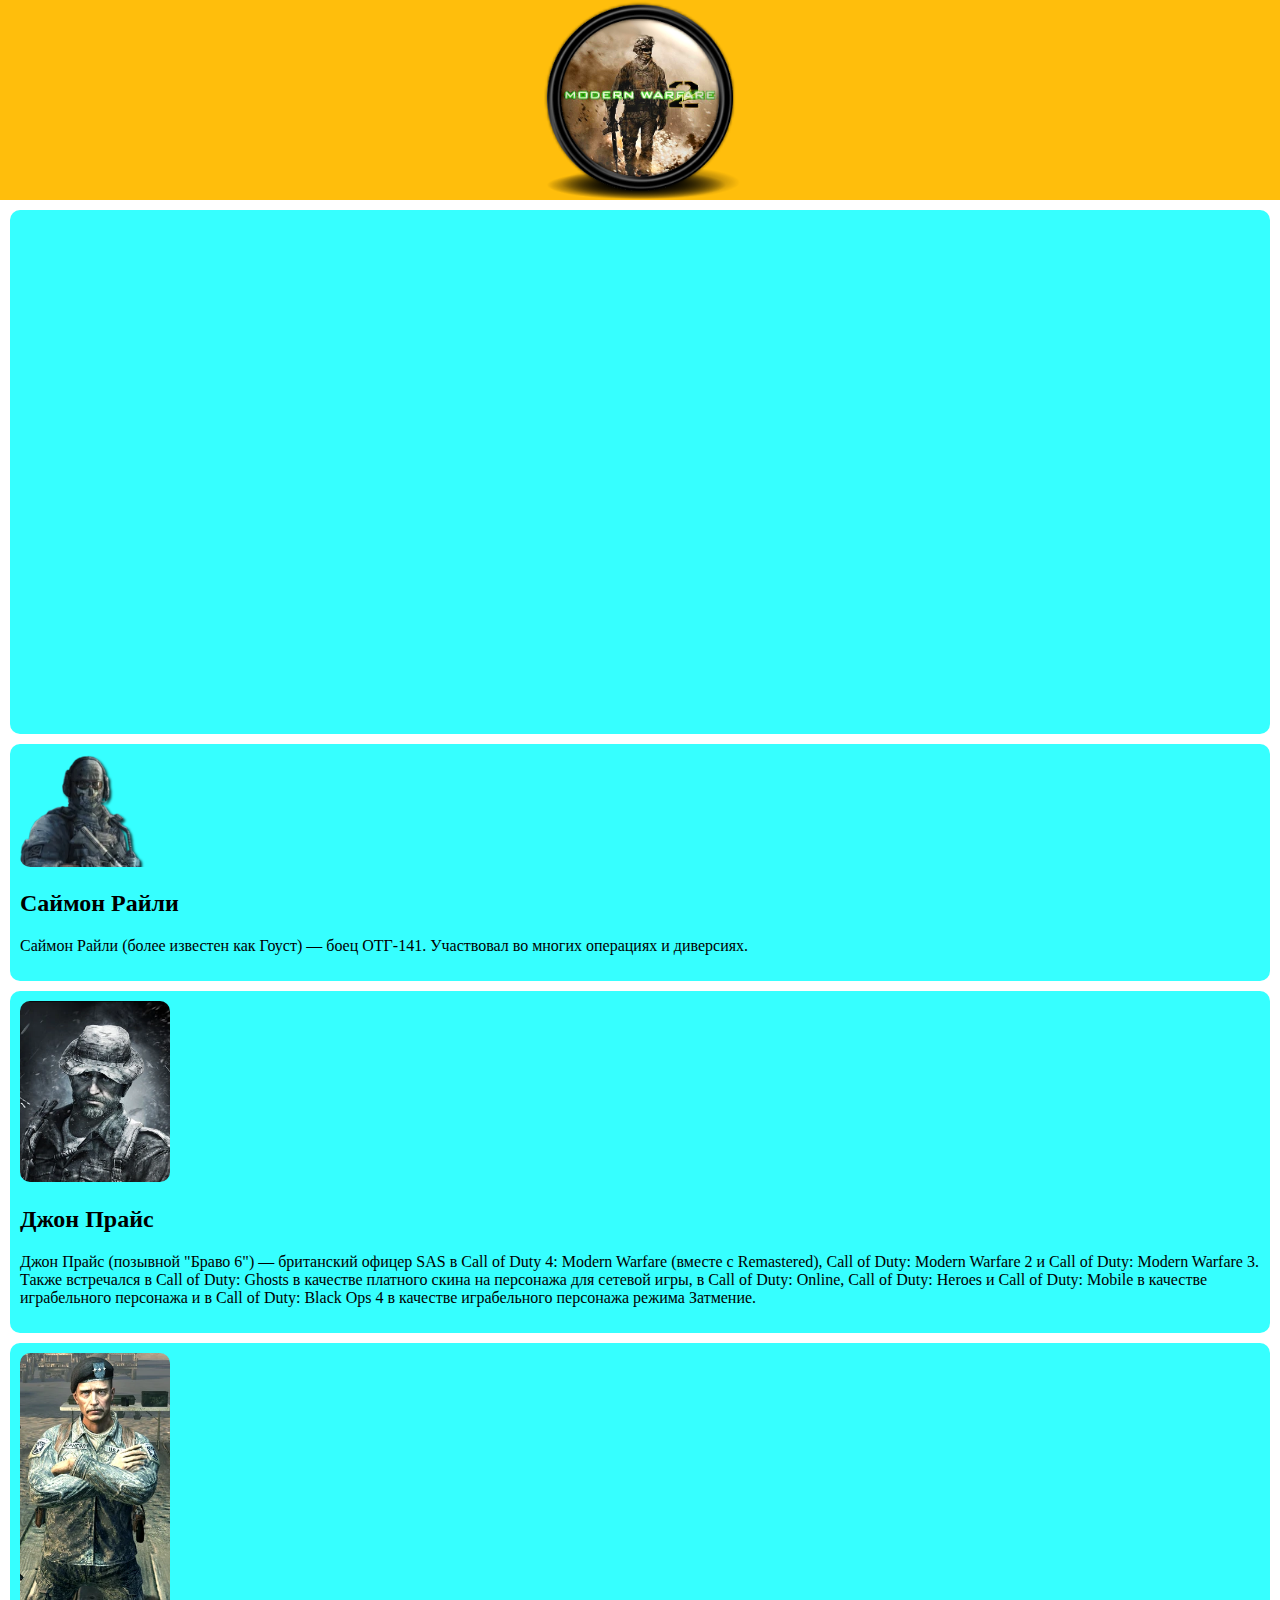
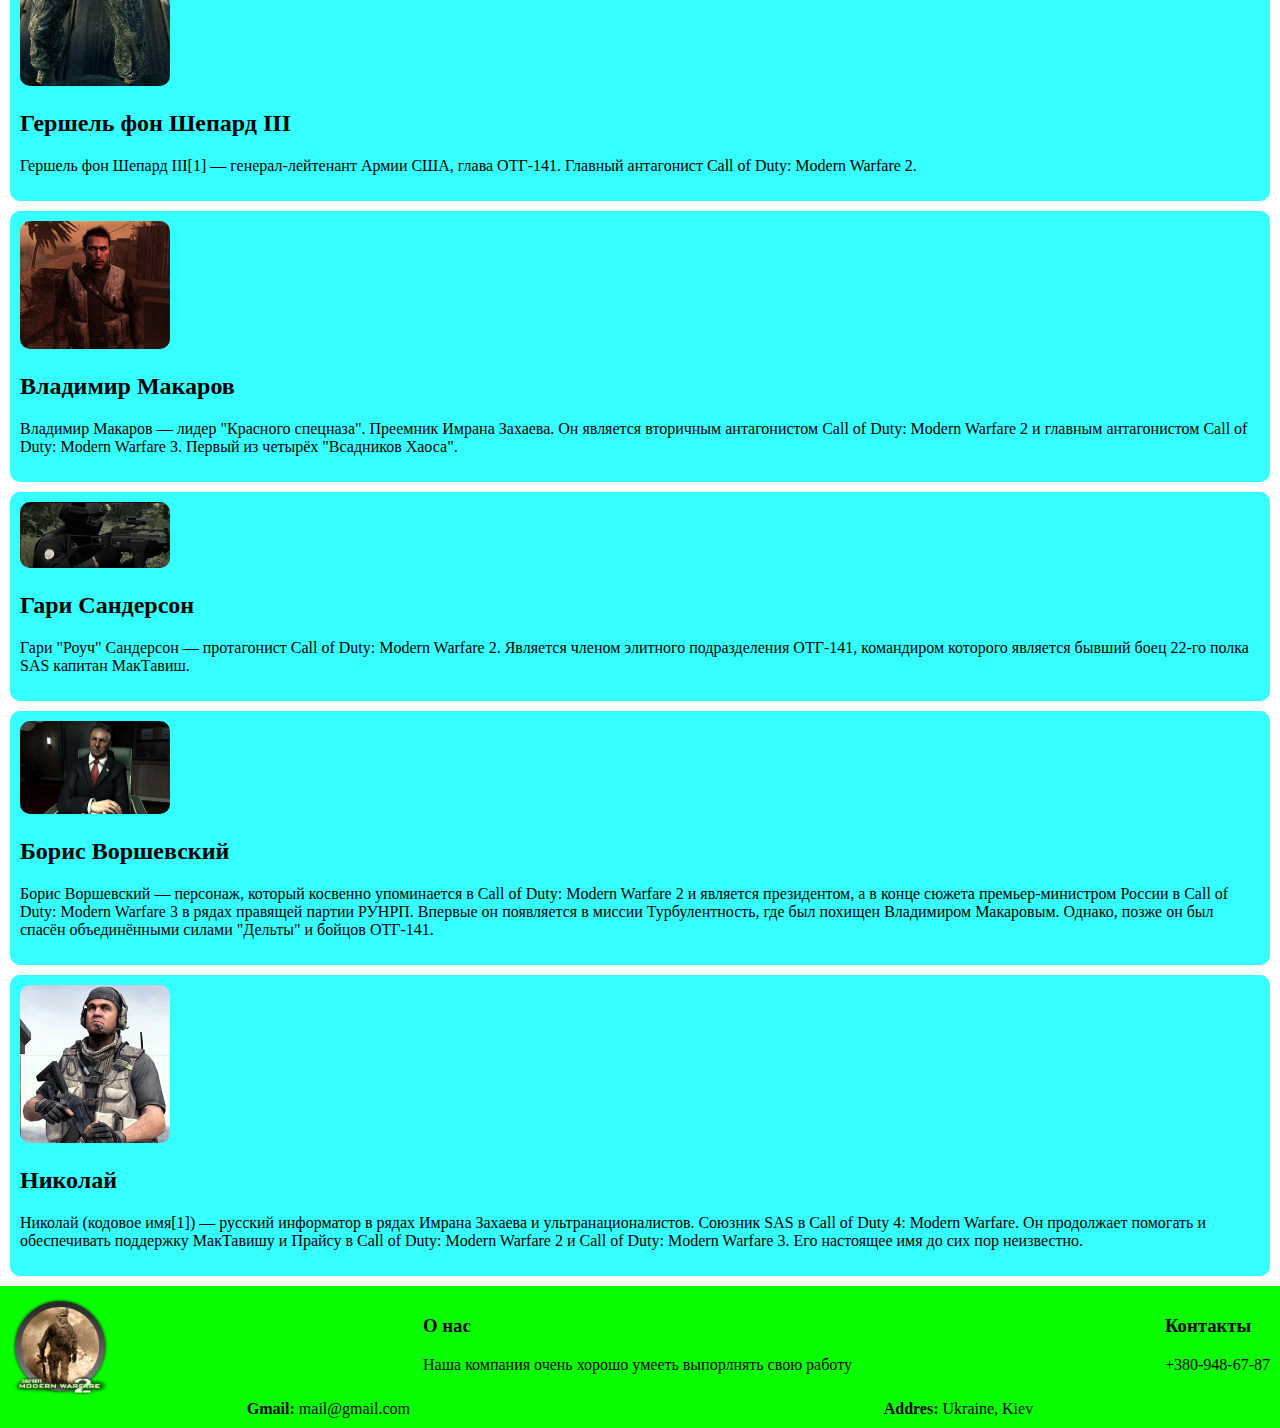
==== index.html @ 5d87aee4 "Add file" ====
<!DOCTYPE html>
<html lang="en">
<head>
    <meta charset="UTF-8">
    <meta http-equiv="X-UA-Compatible" content="IE=edge">
    <meta name="viewport" content="width=device-width, initial-scale=1.0">
    <link rel="stylesheet" href="css/Style.css">
    <link rel="icon" href="logo/Mw2cr-ico.webp" type="img/x-icon">
    <title>Blog Lego</title>
</head>
<body>
    <!-- Хедер -->
    <header>
        <img class="header_logo" src="logo/Call-of-Duty-Modern-Warfare-2-2-icon.png" alt="Logo Lego"> 
    </header>
    <!-- Посты -->
    <main>
        <div class="main_post">
            <div class="post">
                <iframe class="header_info_video" src="https://www.youtube.com/embed/YaIAUNRO9jM" 
                    title="YouTube video player" frameborder="0" 
                    allow="accelerometer; autoplay; clipboard-write; encrypted-media; gyroscope; picture-in-picture" 
                    allowfullscreen></iframe>
            </div>
            <div class="post">
                <div class="post_colums">
                    <img class="post_img" src="Img/Mw2_ghost_infobox.webp" alt="Post Image">
                </div>
                <div class="post_colums">
                    <h2>Саймон Райли</h2>
                    <p>Саймон Райли (более известен как Гоуст) — боец ОТГ-141. Участвовал во многих операциях и диверсиях.</p>
                    
                </div>
            </div>
            <div class="post">
                <div class="post_colums">
                    <img class="post_img" src="Img/John_Price_profile_picture_CoD_Online.webp" alt="Post Image">
                </div>
                <div class="post_colums">
                    <h2>Джон Прайс</h2>
                    <p>Джон Прайс (позывной "Браво 6") — британский офицер SAS в Call of Duty 4: Modern Warfare (вместе с Remastered), Call of Duty: Modern Warfare 2 и Call of Duty: Modern Warfare 3. Также встречался в Call of Duty: Ghosts в качестве платного скина на персонажа для сетевой игры, в Call of Duty: Online, Call of Duty: Heroes и Call of Duty: Mobile в качестве играбельного персонажа и в Call of Duty: Black Ops 4 в качестве играбельного персонажа режима Затмение.</p>
                </div>
            </div>
            <div class="post">
                <div class="post_colums">
                    <img class="post_img" src="Img/Shpherd.webp" alt="Post Image">
                </div>
                <div class="post_colums">
                    <h2>Гершель фон Шепард III</h2>
                    <p>Гершель фон Шепард III[1] — генерал-лейтенант Армии США, глава ОТГ-141. Главный антагонист Call of Duty: Modern Warfare 2.</p>
                </div>
            </div>
            <div class="post">
                <div class="post_colums">
                    <img class="post_img" src="Img/MakarovNuke.webp" alt="Post Image">
                </div>
                <div class="post_colums">
                    <h2>Владимир Макаров</h2>
                    <p>Владимир Макаров — лидер "Красного спецназа". Преемник Имрана Захаева. Он является вторичным антагонистом Call of Duty: Modern Warfare 2 и главным антагонистом Call of Duty: Modern Warfare 3. Первый из четырёх "Всадников Хаоса".</p>
                </div>
            </div>
            <div class="post">
                <div class="post_colums">
                    <img class="post_img" src="Img/Kingfish.webp" alt="Post Image">
                </div>
                <div class="post_colums">
                    <h2>Гари Сандерсон</h2>
                    <p>Гари "Роуч" Сандерсон — протагонист Call of Duty: Modern Warfare 2. Является членом элитного подразделения ОТГ-141, командиром которого является бывший боец 22-го полка SAS капитан МакТавиш.</p>
                </div>
            </div>
            <div class="post">
                <div class="post_colums">
                    <img class="post_img" src="Img/Boris_Vorshevsky_Turbulence_MW3.webp" alt="Post Image">
                </div>
                <div class="post_colums">
                    <h2>Борис Воршевский</h2>
                    <p>Борис Воршевский — персонаж, который косвенно упоминается в Call of Duty: Modern Warfare 2 и является президентом, а в конце сюжета премьер-министром России в Call of Duty: Modern Warfare 3 в рядах правящей партии РУНРП. Впервые он появляется в миссии Турбулентность, где был похищен Владимиром Макаровым. Однако, позже он был спасён объединёнными силами "Дельты" и бойцов ОТГ-141.</p>
                </div>
            </div>
            <div class="post">
                <div class="post_colums">
                    <img class="post_img" src="Img/468px-Nikolai_id.webp" alt="Post Image">
                </div>
                <div class="post_colums">
                    <h2>Николай</h2>
                    <p>Николай (кодовое имя[1]) — русский информатор в рядах Имрана Захаева и ультранационалистов. Союзник SAS в Call of Duty 4: Modern Warfare. Он продолжает помогать и обеспечивать поддержку МакТавишу и Прайсу в Call of Duty: Modern Warfare 2 и Call of Duty: Modern Warfare 3. Его настоящее имя до сих пор неизвестно.</p>
                </div>
            </div>
        </div>
    </main>
    <!-- Футер -->
    <footer>
        <div class="container">
            <div class="footer_info">
                <div class="footer_colums">
                    <img class="footer_logo" src="logo/modern-warfare-2.png" alt="modern-warfare-2">
                </div>
                <div class="footer_colums">
                    <h3>О нас</h3>
                    <p>Наша компания очень хорошо умееть выпорлнять свою работу</p>
                </div>
                <div class="footer_colums">
                    <h3>Контакты</h3>
                    <p>+380-948-67-87</p>
                </div>
            </div>
            <div class="footer_contact">
                <div class="footer_email"><b>Gmail:</b> mail@gmail.com</div>
                <div class="footer_adress"><b>Addres:</b> Ukraine, Kiev</div>
            </div>
        </div>
    </footer>
</body>
</html>
---- css/Style.css ----
body {
    margin: 0;
    padding: 0;
}
header {
    background : rgb(255, 190, 12);
    display: flex;
    justify-content: center;
}
.header_logo {
    width: 200px;
}
footer {
    background-color: rgb(9, 255, 0);
}
.container {
    padding: 10px;
}
.footer_info {
    display: flex;
    justify-content: space-between;
}
.footer_logo {
    width: 100px;
}
.footer_contact {
    display: flex;
    justify-content: space-around;
}
.post {
    position: relative;
    display: block;
    justify-content: right;
    background: rgb(54, 255, 255);
    margin: 10px;
    padding: 10px;
    border-radius: 10px;
}
.post_card {
    display: flex;
    align-items: center;
    background: #3fe2ff;
    margin: 10px;
    padding: 10px;
    border-radius: 20px;
}
.post_img {
    width: 150px;
    border-radius: 10px;
}
.post_card_img {
    width: 200px;
    margin: 7px;
    border-radius: 20px;
}
.post_card_autor {
    color: #3b3b3b;
    margin: 0;
}
.comments {
    padding: 5px 15px;
}
.comment_card {
    background: grey;
    padding: 10px;
    border-radius: 10px;
    margin-bottom: 3px;
}
.comment_card_date{
    font-size: 14px;
    margin-top: 5px;
    margin-bottom: 10px;
    color: #4d4d4d;
}
.comment_card_text {
    font-size: 17px;
}
.comment_admin {
    width: 80%;
    background: rgb(196, 179, 255);
}
.header_info_video {
    width: 826px;
    height: 500px;
    border-radius: 25px;
}
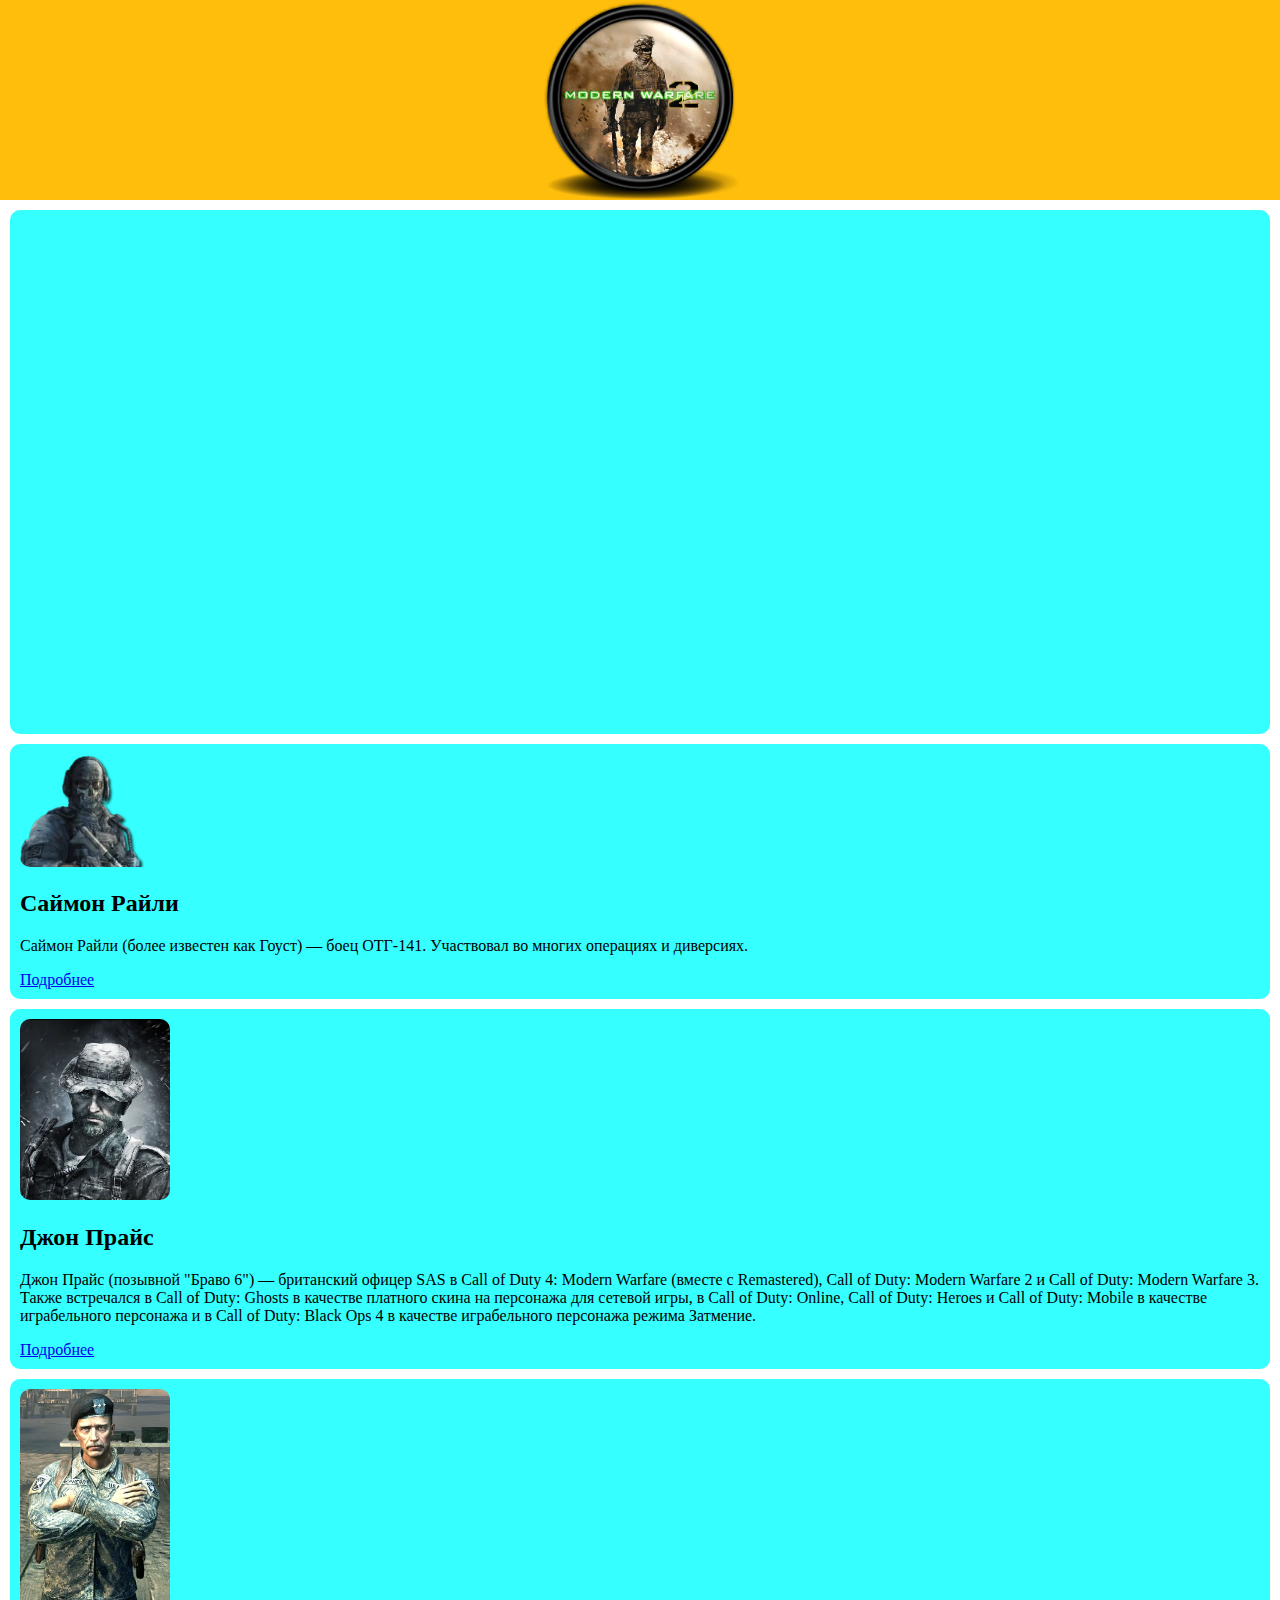
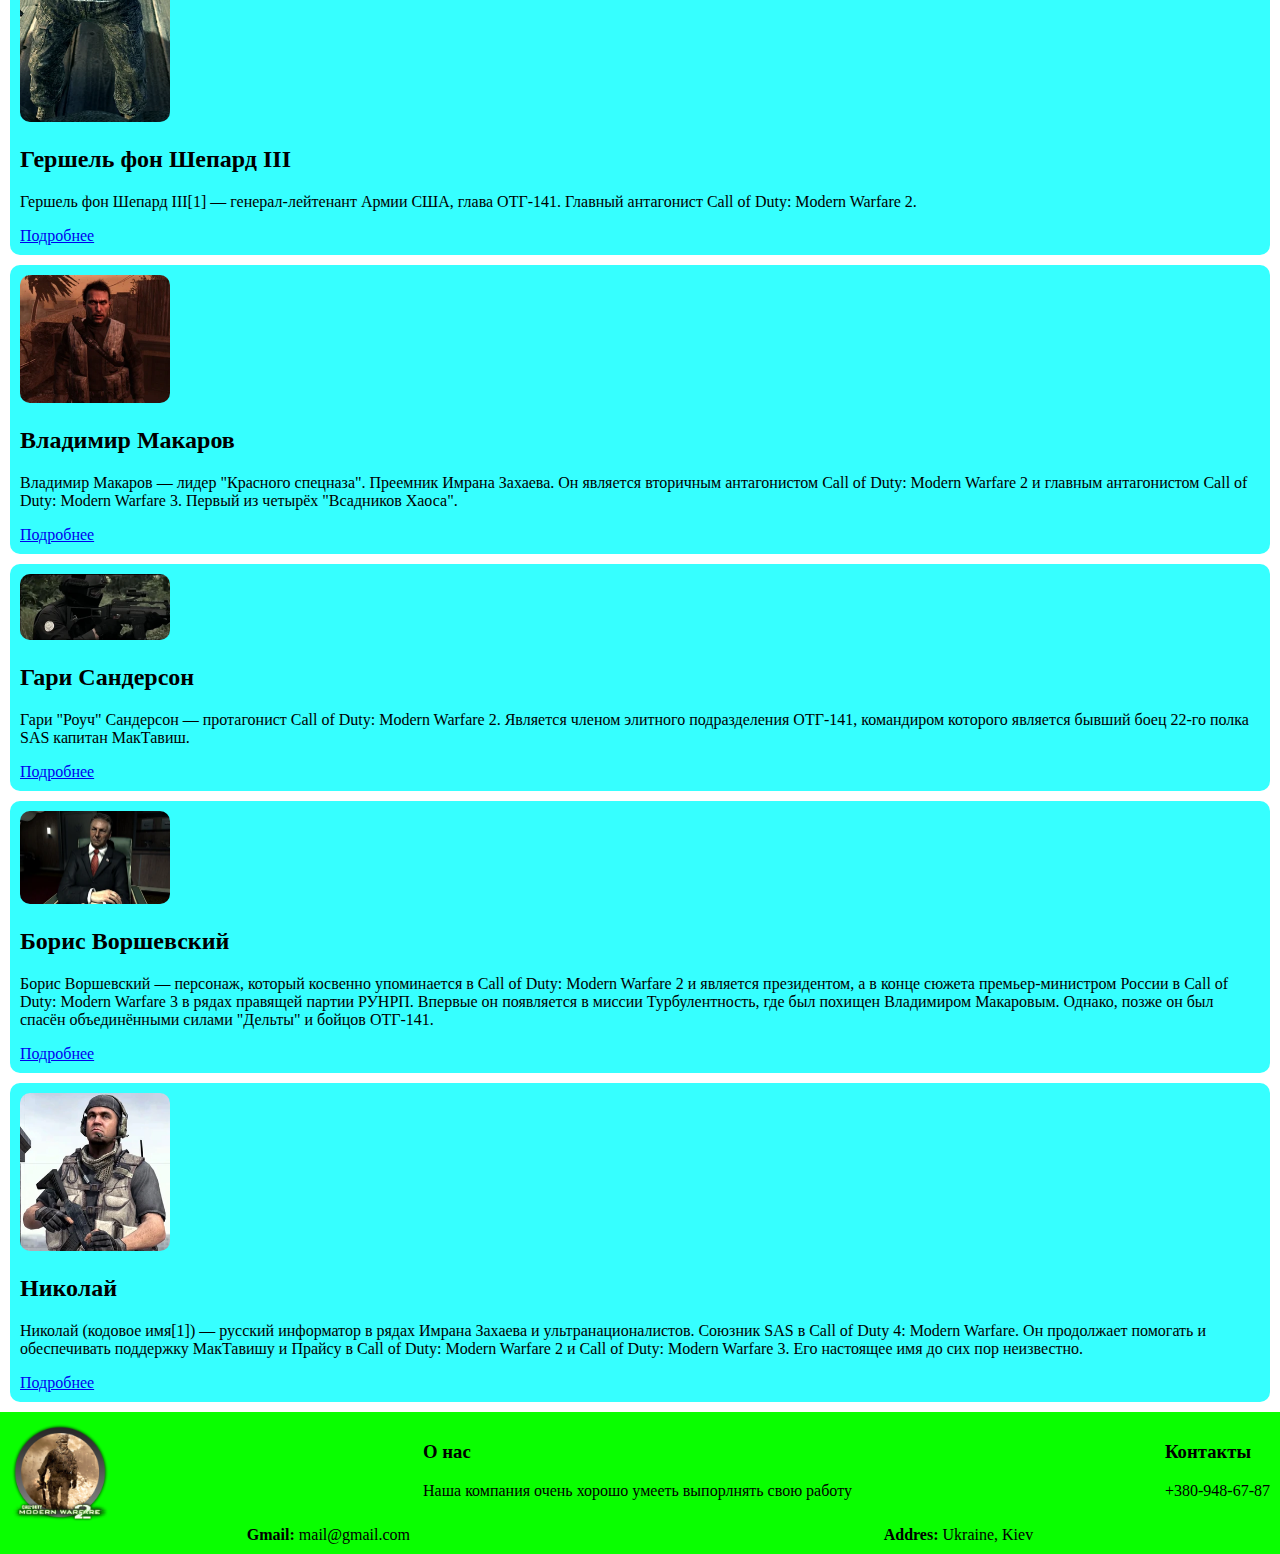
==== commit 3feb374d: "Update index.html" ====
--- a/index.html
+++ b/index.html
@@ -6,7 +6,7 @@
     <meta name="viewport" content="width=device-width, initial-scale=1.0">
     <link rel="stylesheet" href="css/Style.css">
     <link rel="icon" href="logo/Mw2cr-ico.webp" type="img/x-icon">
-    <title>Blog Lego</title>
+    <title>Call Of Duty Modern Warfare 2 Remastered</title>
 </head>
 <body>
     <!-- Хедер -->
@@ -29,7 +29,7 @@
                 <div class="post_colums">
                     <h2>Саймон Райли</h2>
                     <p>Саймон Райли (более известен как Гоуст) — боец ОТГ-141. Участвовал во многих операциях и диверсиях.</p>
-                    
+                    <a href="eror.html">Подробнее</a>
                 </div>
             </div>
             <div class="post">
@@ -39,6 +39,7 @@
                 <div class="post_colums">
                     <h2>Джон Прайс</h2>
                     <p>Джон Прайс (позывной "Браво 6") — британский офицер SAS в Call of Duty 4: Modern Warfare (вместе с Remastered), Call of Duty: Modern Warfare 2 и Call of Duty: Modern Warfare 3. Также встречался в Call of Duty: Ghosts в качестве платного скина на персонажа для сетевой игры, в Call of Duty: Online, Call of Duty: Heroes и Call of Duty: Mobile в качестве играбельного персонажа и в Call of Duty: Black Ops 4 в качестве играбельного персонажа режима Затмение.</p>
+                    <a href="eror.html">Подробнее</a>
                 </div>
             </div>
             <div class="post">
@@ -48,6 +49,7 @@
                 <div class="post_colums">
                     <h2>Гершель фон Шепард III</h2>
                     <p>Гершель фон Шепард III[1] — генерал-лейтенант Армии США, глава ОТГ-141. Главный антагонист Call of Duty: Modern Warfare 2.</p>
+                    <a href="eror.html">Подробнее</a>
                 </div>
             </div>
             <div class="post">
@@ -57,6 +59,7 @@
                 <div class="post_colums">
                     <h2>Владимир Макаров</h2>
                     <p>Владимир Макаров — лидер "Красного спецназа". Преемник Имрана Захаева. Он является вторичным антагонистом Call of Duty: Modern Warfare 2 и главным антагонистом Call of Duty: Modern Warfare 3. Первый из четырёх "Всадников Хаоса".</p>
+                    <a href="eror.html">Подробнее</a>
                 </div>
             </div>
             <div class="post">
@@ -66,6 +69,7 @@
                 <div class="post_colums">
                     <h2>Гари Сандерсон</h2>
                     <p>Гари "Роуч" Сандерсон — протагонист Call of Duty: Modern Warfare 2. Является членом элитного подразделения ОТГ-141, командиром которого является бывший боец 22-го полка SAS капитан МакТавиш.</p>
+                    <a href="eror.html">Подробнее</a>
                 </div>
             </div>
             <div class="post">
@@ -75,6 +79,7 @@
                 <div class="post_colums">
                     <h2>Борис Воршевский</h2>
                     <p>Борис Воршевский — персонаж, который косвенно упоминается в Call of Duty: Modern Warfare 2 и является президентом, а в конце сюжета премьер-министром России в Call of Duty: Modern Warfare 3 в рядах правящей партии РУНРП. Впервые он появляется в миссии Турбулентность, где был похищен Владимиром Макаровым. Однако, позже он был спасён объединёнными силами "Дельты" и бойцов ОТГ-141.</p>
+                    <a href="eror.html">Подробнее</a>
                 </div>
             </div>
             <div class="post">
@@ -84,6 +89,7 @@
                 <div class="post_colums">
                     <h2>Николай</h2>
                     <p>Николай (кодовое имя[1]) — русский информатор в рядах Имрана Захаева и ультранационалистов. Союзник SAS в Call of Duty 4: Modern Warfare. Он продолжает помогать и обеспечивать поддержку МакТавишу и Прайсу в Call of Duty: Modern Warfare 2 и Call of Duty: Modern Warfare 3. Его настоящее имя до сих пор неизвестно.</p>
+                    <a href="eror.html">Подробнее</a>
                 </div>
             </div>
         </div>
@@ -111,4 +117,4 @@
         </div>
     </footer>
 </body>
-</html>+</html>
